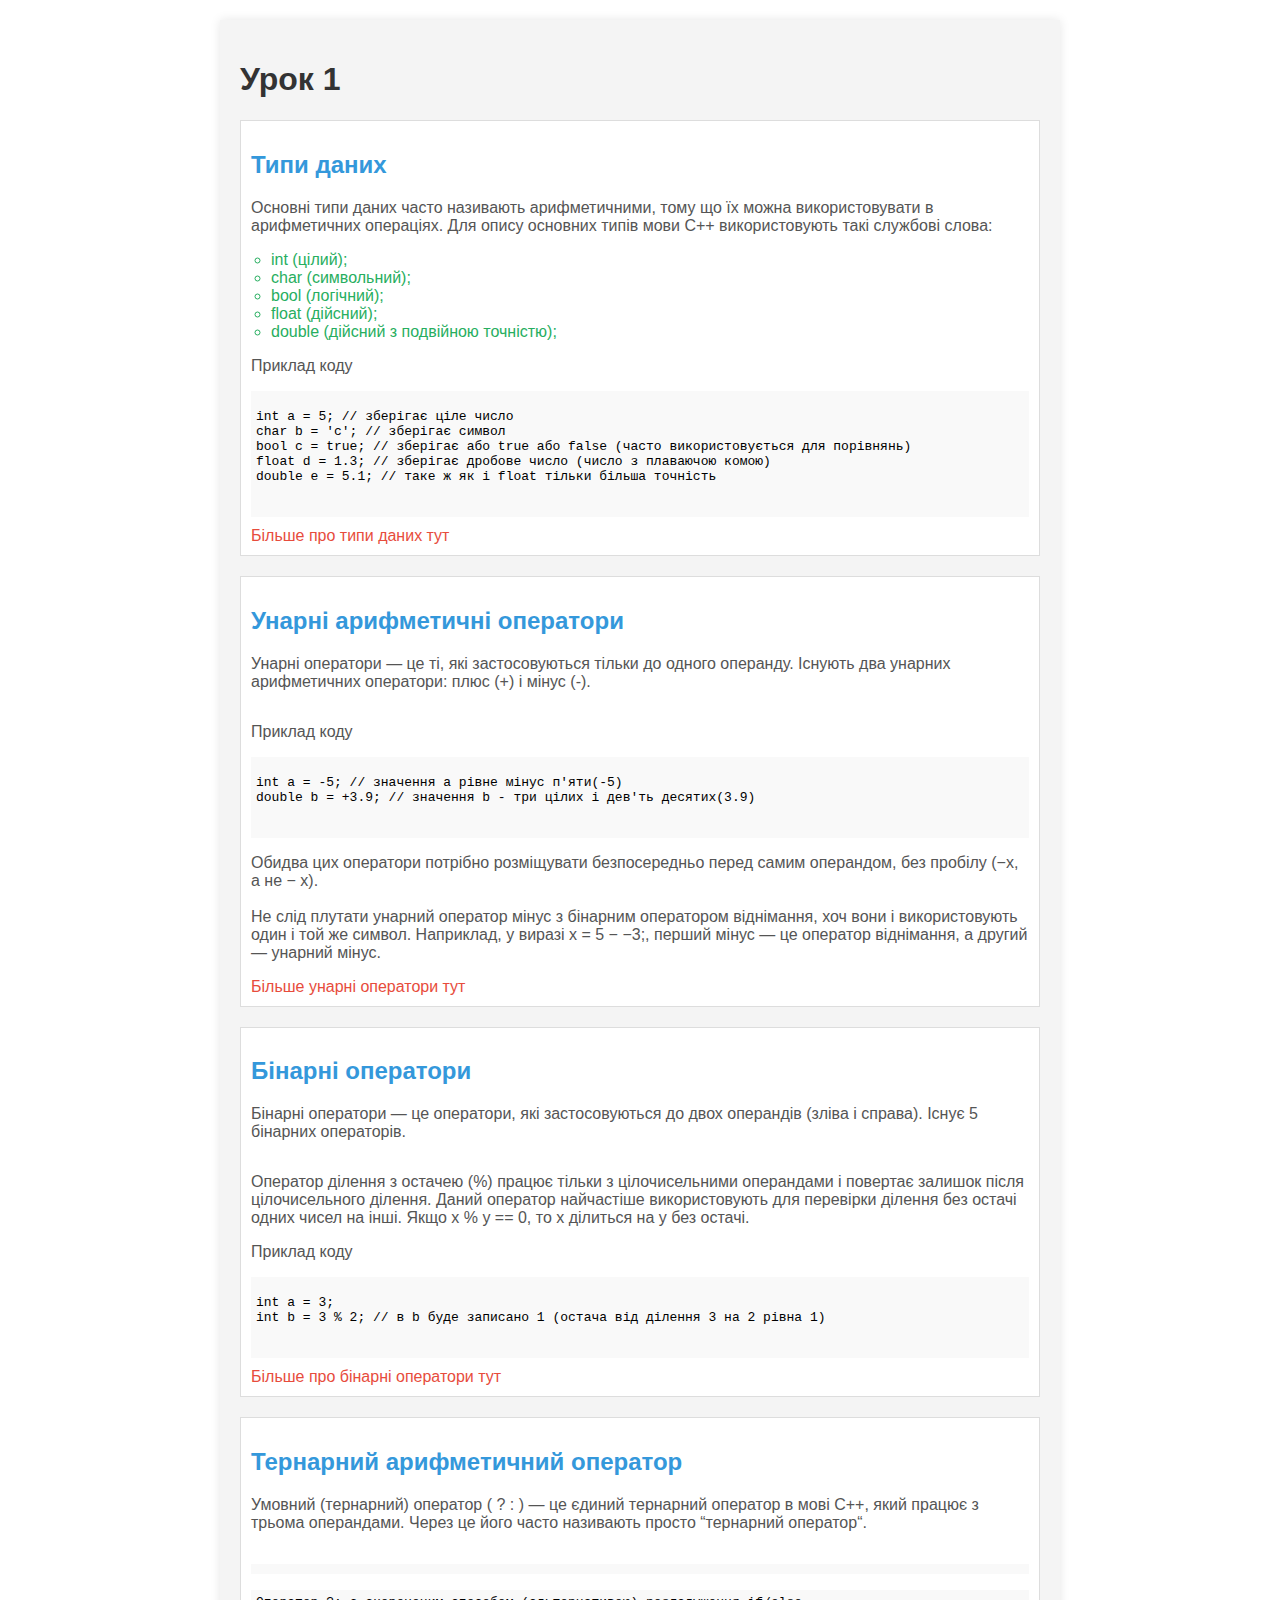
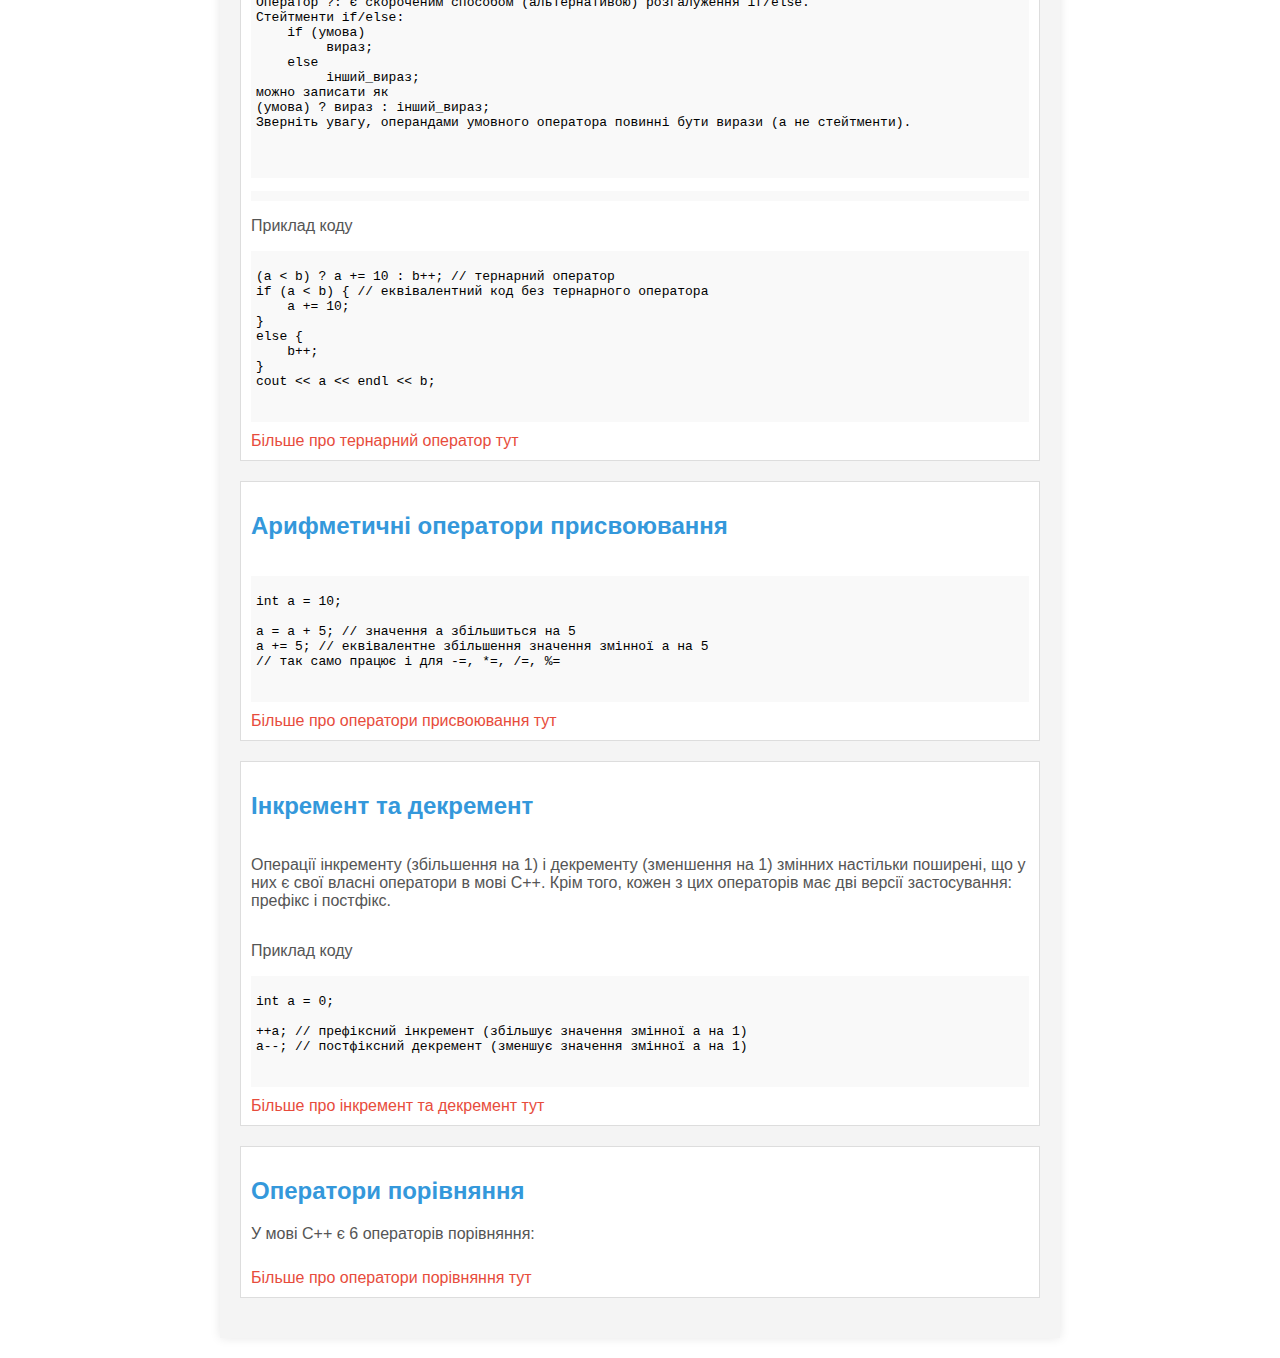
==== index.html @ e8dcceb7 "Add files via upload" ====
<!DOCTYPE html>
<html lang="uk">
<head>
    <meta charset="UTF-8">
    <meta name="viewport" content="width=device-width, initial-scale=1.0">
    <link rel="stylesheet" href="./style.css">
    <title>Урок 1</title>
</head>
<body>
    <main>
        <h1 class="main-title">Урок 1</h1>
        <ul class="theme-list">
            <li class="theme-list-el">
                <h2 class="theme-title">Типи даних</h2>
                <p class="theme-para">Основні типи даних часто називають арифметичними, тому що їх можна використовувати в арифметичних операціях. Для опису основних типів мови C++ використовують такі службові слова:</p>
                <ul class="data-types-list">
                    <li class="data-types-el">int (цілий);</li>
                    <li class="data-types-el">char (символьний);</li>
                    <li class="data-types-el">bool (логічний);</li>
                    <li class="data-types-el">float (дійсний);</li>
                    <li class="data-types-el">double (дійсний з подвійною точністю);</li>
                </ul>
                <p class="theme-para">Приклад коду</p>
                <code>
                    <pre>
int a = 5; // зберігає ціле число
char b = 'c'; // зберігає символ
bool c = true; // зберігає або true або false (часто використовується для порівнянь)
float d = 1.3; // зберігає дробове число (число з плаваючою комою)
double e = 5.1; // таке ж як і float тільки більша точність
                    </pre>
                </code>
                <a target="_blank" href="http://cpp.dp.ua/typy-danyh/" class="theme-link">Більше про типи даних тут</a>
            </li>
            <li class="theme-list-el">
                <h2 class="theme-title">Унарні арифметичні оператори</h2>
                <p class="theme-para">Унарні оператори — це ті, які застосовуються тільки до одного операнду. Існують два унарних арифметичних оператори: плюс (+) і мінус (-).</p>
                <img src="./images/unarni.jpg" alt="">
                <p class="theme-para">Приклад коду</p>
                <code>
                    <pre>
int a = -5; // значення а рівне мінус п'яти(-5)
double b = +3.9; // значення b - три цілих і дев'ть десятих(3.9)
                    </pre>
                </code>
                <p class="theme-para">Обидва цих оператори потрібно розміщувати безпосередньо перед самим операндом, без пробілу (−x, а не − x). <br><br>Не слід плутати унарний оператор мінус з бінарним оператором віднімання, хоч вони і використовують один і той же символ. Наприклад, у виразі х = 5 − −3;, перший мінус — це оператор віднімання, а другий — унарний мінус.</p>
                <a target="_blank" href="https://acode.com.ua/urok-42-aryfmetychni-operatory/#toc-0" class="theme-link">Більше  унарні оператори тут</a>
            </li>
            <li class="theme-list-el">
                <h2 class="theme-title">Бінарні оператори</h2>
                <p class="theme-para">Бінарні оператори — це оператори, які застосовуються до двох операндів (зліва і справа). Існує 5 бінарних операторів.</p>
                <img src="./images/binarni.jpg" alt="">
                <p class="theme-para">Оператор ділення з остачею (%) працює тільки з цілочисельними операндами і повертає залишок після цілочисельного ділення. Даний оператор найчастіше використовують для перевірки ділення без остачі одних чисел на інші. Якщо х % у == 0, то х ділиться на у без остачі.</p>
                <p class="theme-para">Приклад коду</p>
                <code>
                    <pre>
int a = 3;
int b = 3 % 2; // в b буде записано 1 (остача від ділення 3 на 2 рівна 1)
                    </pre>
                </code>
                <a target="_blank" href="https://acode.com.ua/urok-42-aryfmetychni-operatory/#toc-1" class="theme-link">Більше про бінарні оператори тут</a>
            </li>
            <li class="theme-list-el">
                <h2 class="theme-title">Тернарний арифметичний оператор</h2>
                <p class="theme-para">Умовний (тернарний) оператор ( ? : ) — це єдиний тернарний оператор в мові С++, який працює з трьома операндами. Через це його часто називають просто “тернарний оператор“.</p>
                <img src="./images/ternarniy.jpg" alt="">
                <p class="theme-para">
                    <code>
                        <pre>Оператор ?: є скороченим способом (альтернативою) розгалуження if/else.
Стейтменти if/else:
    if (умова)
       вираз;
    else
       інший_вираз;
можно записати як
(умова) ? вираз : інший_вираз;
Зверніть увагу, операндами умовного оператора повинні бути вирази (а не стейтменти).</p>
                    </pre>
                </code>
                <p class="theme-para">Приклад коду</p>
                <code>
                    <pre>
(a < b) ? a += 10 : b++; // тернарний оператор
if (a < b) { // еквівалентний код без тернарного оператора
    a += 10;
}
else {
    b++;
}
cout << a << endl << b;
                    </pre>
                </code>
                <a target="_blank" href="https://acode.com.ua/urok-44-umovnyj-ternarnyj-operator-sizeof-i-koma/#toc-2" class="theme-link">Більше про тернарний оператор тут</a>
            </li>
            <li class="theme-list-el">
                <h2 class="theme-title">Арифметичні оператори присвоювання</h2>
                <img src="./images/prisvoiennya.jpg" alt="">
                <p class="theme-para"></p>
                <p class="theme-para"></p>
                <code>
                    <pre>
int a = 10;

a = a + 5; // значення а збільшиться на 5
a += 5; // еквівалентне збільшення значення змінної а на 5
// так само працює і для -=, *=, /=, %=
                    </pre>
                </code>
                <a target="_blank" href="https://acode.com.ua/urok-42-aryfmetychni-operatory/#toc-6" class="theme-link">Більше про оператори присвоювання тут</a>
            </li>
            <li class="theme-list-el">
                <h2 class="theme-title">Інкремент та декремент</h2>
                <img src="" alt="">
                <p class="theme-para">Операції інкременту (збільшення на 1) і декременту (зменшення на 1) змінних настільки поширені, що у них є свої власні оператори в мові C++. Крім того, кожен з цих операторів має дві версії застосування: префікс і постфікс.</p>
                <img src="./images/increment_decrement.jpg" alt="">
                <p class="theme-para">Приклад коду</p>
                <code>
                    <pre>
int a = 0;

++a; // префіксний інкремент (збільшує значення змінної а на 1)
a--; // постфіксний декремент (зменшує значення змінної а на 1)
                    </pre>
                </code>
                <a target="_blank" href="https://acode.com.ua/urok-43-inkrement-dekrement-i-pobichni-efekty/" class="theme-link">Більше про інкремент та декремент тут</a>
            </li>
            <li class="theme-list-el">
                <h2 class="theme-title">Оператори порівняння</h2>
                <p class="theme-para">У мові C++ є 6 операторів порівняння:</p>
                <img src="./images/porivniannia.jpg" alt="">
                <a target="_blank" href="https://acode.com.ua/urok-45-operatory-porivnyannya/" class="theme-link">Більше про оператори порівняння тут</a>
            </li>
        </ul>
    </main>
</body>
</html>
---- style.css ----
body {
    font-family: Arial, sans-serif;
    margin: 0;
    padding: 0;
}

main {
    max-width: 800px;
    margin: 20px auto;
    padding: 20px;
    background-color: #f4f4f4;
    box-shadow: 0 0 10px rgba(0, 0, 0, 0.1);
}

.main-title {
    color: #333;
}

.theme-list {
    list-style: none;
    padding: 0;
}

.theme-list-el {
    margin-bottom: 20px;
    border: 1px solid #ddd;
    padding: 10px;
    background-color: #fff;
}

.theme-title {
    color: #3498db;
}

.theme-para {
    color: #555;
}

.data-types-list {
    margin-left: 20px;
    padding: 0;
}

.data-types-el {
    color: #27ae60;
}

code {
    overflow-x: auto; /* Add horizontal scrolling for code blocks */
    background-color: #f9f9f9;
    padding: 5px;
    display: block;
    margin: 10px 0;
}

img {
    max-width: 100%;
    height: auto;
    display: block;
    margin: 10px 0;
}

.theme-link {
    color: #e74c3c;
    text-decoration: none;
    display: block;
    margin-top: 10px;
}

.theme-link:hover {
    text-decoration: underline;
}

/* Media Queries for Responsive Design */
@media screen and (max-width: 600px) {
    main {
        padding: 10px;
    }

    .theme-list-el {
        padding: 8px;
    }

    .data-types-list {
        margin-left: 10px;
    }

    code {
        padding: 3px;
    }
}
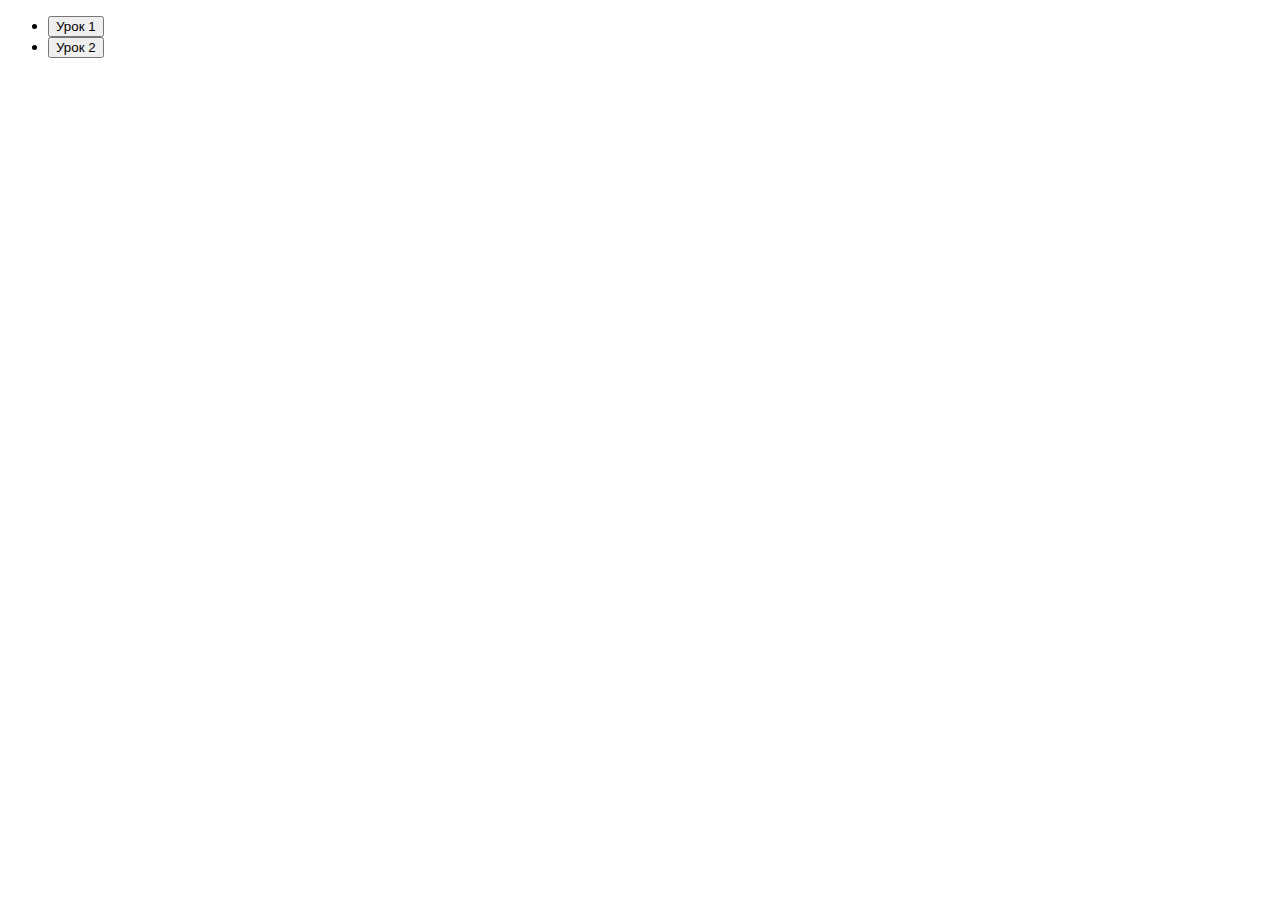
==== commit 4a981988: "Update index.html" ====
--- a/index.html
+++ b/index.html
@@ -3,134 +3,17 @@
 <head>
     <meta charset="UTF-8">
     <meta name="viewport" content="width=device-width, initial-scale=1.0">
-    <link rel="stylesheet" href="./style.css">
-    <title>Урок 1</title>
+    <link rel="stylesheet" href="./index.css">
+    <title>Головна сторінка</title>
 </head>
 <body>
-    <main>
-        <h1 class="main-title">Урок 1</h1>
-        <ul class="theme-list">
-            <li class="theme-list-el">
-                <h2 class="theme-title">Типи даних</h2>
-                <p class="theme-para">Основні типи даних часто називають арифметичними, тому що їх можна використовувати в арифметичних операціях. Для опису основних типів мови C++ використовують такі службові слова:</p>
-                <ul class="data-types-list">
-                    <li class="data-types-el">int (цілий);</li>
-                    <li class="data-types-el">char (символьний);</li>
-                    <li class="data-types-el">bool (логічний);</li>
-                    <li class="data-types-el">float (дійсний);</li>
-                    <li class="data-types-el">double (дійсний з подвійною точністю);</li>
-                </ul>
-                <p class="theme-para">Приклад коду</p>
-                <code>
-                    <pre>
-int a = 5; // зберігає ціле число
-char b = 'c'; // зберігає символ
-bool c = true; // зберігає або true або false (часто використовується для порівнянь)
-float d = 1.3; // зберігає дробове число (число з плаваючою комою)
-double e = 5.1; // таке ж як і float тільки більша точність
-                    </pre>
-                </code>
-                <a target="_blank" href="http://cpp.dp.ua/typy-danyh/" class="theme-link">Більше про типи даних тут</a>
-            </li>
-            <li class="theme-list-el">
-                <h2 class="theme-title">Унарні арифметичні оператори</h2>
-                <p class="theme-para">Унарні оператори — це ті, які застосовуються тільки до одного операнду. Існують два унарних арифметичних оператори: плюс (+) і мінус (-).</p>
-                <img src="./images/unarni.jpg" alt="">
-                <p class="theme-para">Приклад коду</p>
-                <code>
-                    <pre>
-int a = -5; // значення а рівне мінус п'яти(-5)
-double b = +3.9; // значення b - три цілих і дев'ть десятих(3.9)
-                    </pre>
-                </code>
-                <p class="theme-para">Обидва цих оператори потрібно розміщувати безпосередньо перед самим операндом, без пробілу (−x, а не − x). <br><br>Не слід плутати унарний оператор мінус з бінарним оператором віднімання, хоч вони і використовують один і той же символ. Наприклад, у виразі х = 5 − −3;, перший мінус — це оператор віднімання, а другий — унарний мінус.</p>
-                <a target="_blank" href="https://acode.com.ua/urok-42-aryfmetychni-operatory/#toc-0" class="theme-link">Більше  унарні оператори тут</a>
-            </li>
-            <li class="theme-list-el">
-                <h2 class="theme-title">Бінарні оператори</h2>
-                <p class="theme-para">Бінарні оператори — це оператори, які застосовуються до двох операндів (зліва і справа). Існує 5 бінарних операторів.</p>
-                <img src="./images/binarni.jpg" alt="">
-                <p class="theme-para">Оператор ділення з остачею (%) працює тільки з цілочисельними операндами і повертає залишок після цілочисельного ділення. Даний оператор найчастіше використовують для перевірки ділення без остачі одних чисел на інші. Якщо х % у == 0, то х ділиться на у без остачі.</p>
-                <p class="theme-para">Приклад коду</p>
-                <code>
-                    <pre>
-int a = 3;
-int b = 3 % 2; // в b буде записано 1 (остача від ділення 3 на 2 рівна 1)
-                    </pre>
-                </code>
-                <a target="_blank" href="https://acode.com.ua/urok-42-aryfmetychni-operatory/#toc-1" class="theme-link">Більше про бінарні оператори тут</a>
-            </li>
-            <li class="theme-list-el">
-                <h2 class="theme-title">Тернарний арифметичний оператор</h2>
-                <p class="theme-para">Умовний (тернарний) оператор ( ? : ) — це єдиний тернарний оператор в мові С++, який працює з трьома операндами. Через це його часто називають просто “тернарний оператор“.</p>
-                <img src="./images/ternarniy.jpg" alt="">
-                <p class="theme-para">
-                    <code>
-                        <pre>Оператор ?: є скороченим способом (альтернативою) розгалуження if/else.
-Стейтменти if/else:
-    if (умова)
-       вираз;
-    else
-       інший_вираз;
-можно записати як
-(умова) ? вираз : інший_вираз;
-Зверніть увагу, операндами умовного оператора повинні бути вирази (а не стейтменти).</p>
-                    </pre>
-                </code>
-                <p class="theme-para">Приклад коду</p>
-                <code>
-                    <pre>
-(a < b) ? a += 10 : b++; // тернарний оператор
-if (a < b) { // еквівалентний код без тернарного оператора
-    a += 10;
-}
-else {
-    b++;
-}
-cout << a << endl << b;
-                    </pre>
-                </code>
-                <a target="_blank" href="https://acode.com.ua/urok-44-umovnyj-ternarnyj-operator-sizeof-i-koma/#toc-2" class="theme-link">Більше про тернарний оператор тут</a>
-            </li>
-            <li class="theme-list-el">
-                <h2 class="theme-title">Арифметичні оператори присвоювання</h2>
-                <img src="./images/prisvoiennya.jpg" alt="">
-                <p class="theme-para"></p>
-                <p class="theme-para"></p>
-                <code>
-                    <pre>
-int a = 10;
-
-a = a + 5; // значення а збільшиться на 5
-a += 5; // еквівалентне збільшення значення змінної а на 5
-// так само працює і для -=, *=, /=, %=
-                    </pre>
-                </code>
-                <a target="_blank" href="https://acode.com.ua/urok-42-aryfmetychni-operatory/#toc-6" class="theme-link">Більше про оператори присвоювання тут</a>
-            </li>
-            <li class="theme-list-el">
-                <h2 class="theme-title">Інкремент та декремент</h2>
-                <img src="" alt="">
-                <p class="theme-para">Операції інкременту (збільшення на 1) і декременту (зменшення на 1) змінних настільки поширені, що у них є свої власні оператори в мові C++. Крім того, кожен з цих операторів має дві версії застосування: префікс і постфікс.</p>
-                <img src="./images/increment_decrement.jpg" alt="">
-                <p class="theme-para">Приклад коду</p>
-                <code>
-                    <pre>
-int a = 0;
-
-++a; // префіксний інкремент (збільшує значення змінної а на 1)
-a--; // постфіксний декремент (зменшує значення змінної а на 1)
-                    </pre>
-                </code>
-                <a target="_blank" href="https://acode.com.ua/urok-43-inkrement-dekrement-i-pobichni-efekty/" class="theme-link">Більше про інкремент та декремент тут</a>
-            </li>
-            <li class="theme-list-el">
-                <h2 class="theme-title">Оператори порівняння</h2>
-                <p class="theme-para">У мові C++ є 6 операторів порівняння:</p>
-                <img src="./images/porivniannia.jpg" alt="">
-                <a target="_blank" href="https://acode.com.ua/urok-45-operatory-porivnyannya/" class="theme-link">Більше про оператори порівняння тут</a>
-            </li>
-        </ul>
-    </main>
+    <ul class="lessons-list">
+        <li class="lessons-el">
+            <button onclick="window.location.href = './lessons/lesson_1/'" class="btn-lesson">Урок 1</button>
+        </li>
+        <li class="lessons-el">
+            <button onclick="window.location.href = './lessons/lesson_2/'" class="btn-lesson">Урок 2</button>
+        </li>
+    </ul>
 </body>
-</html>+</html>
